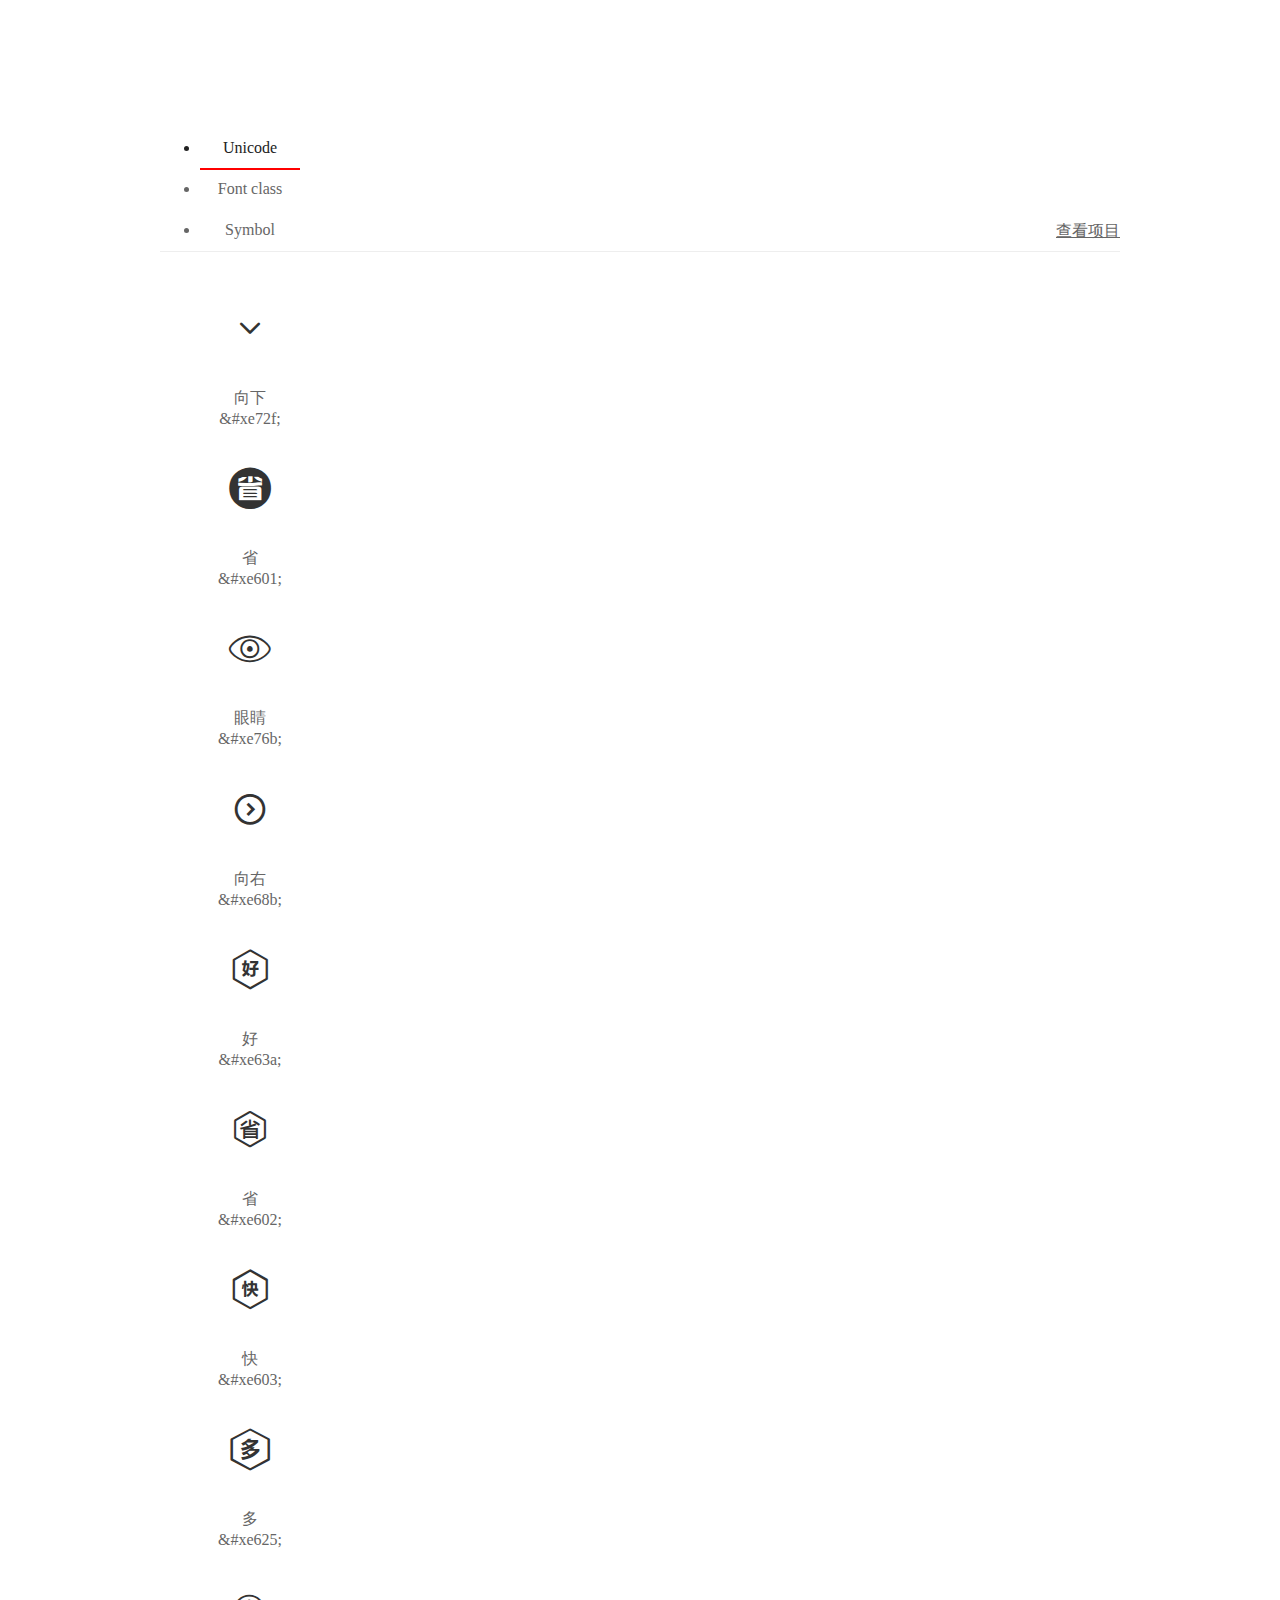
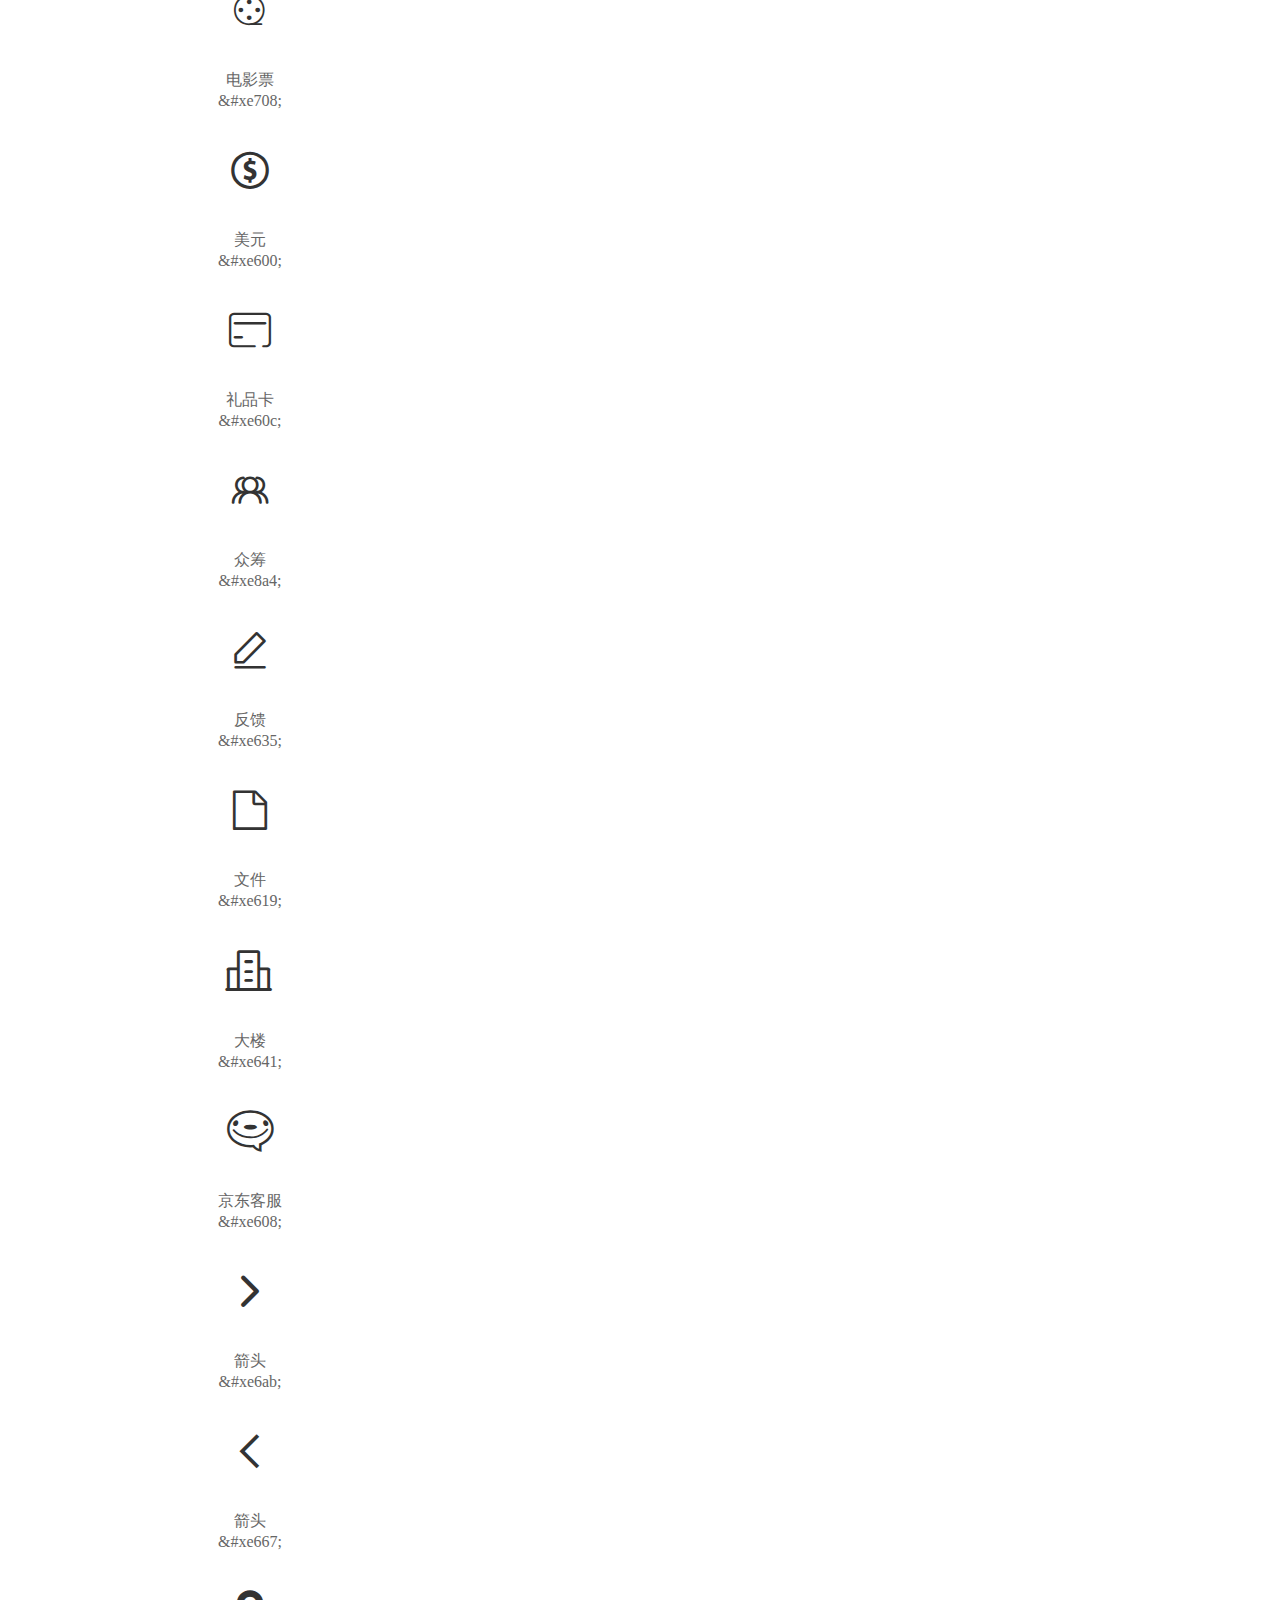
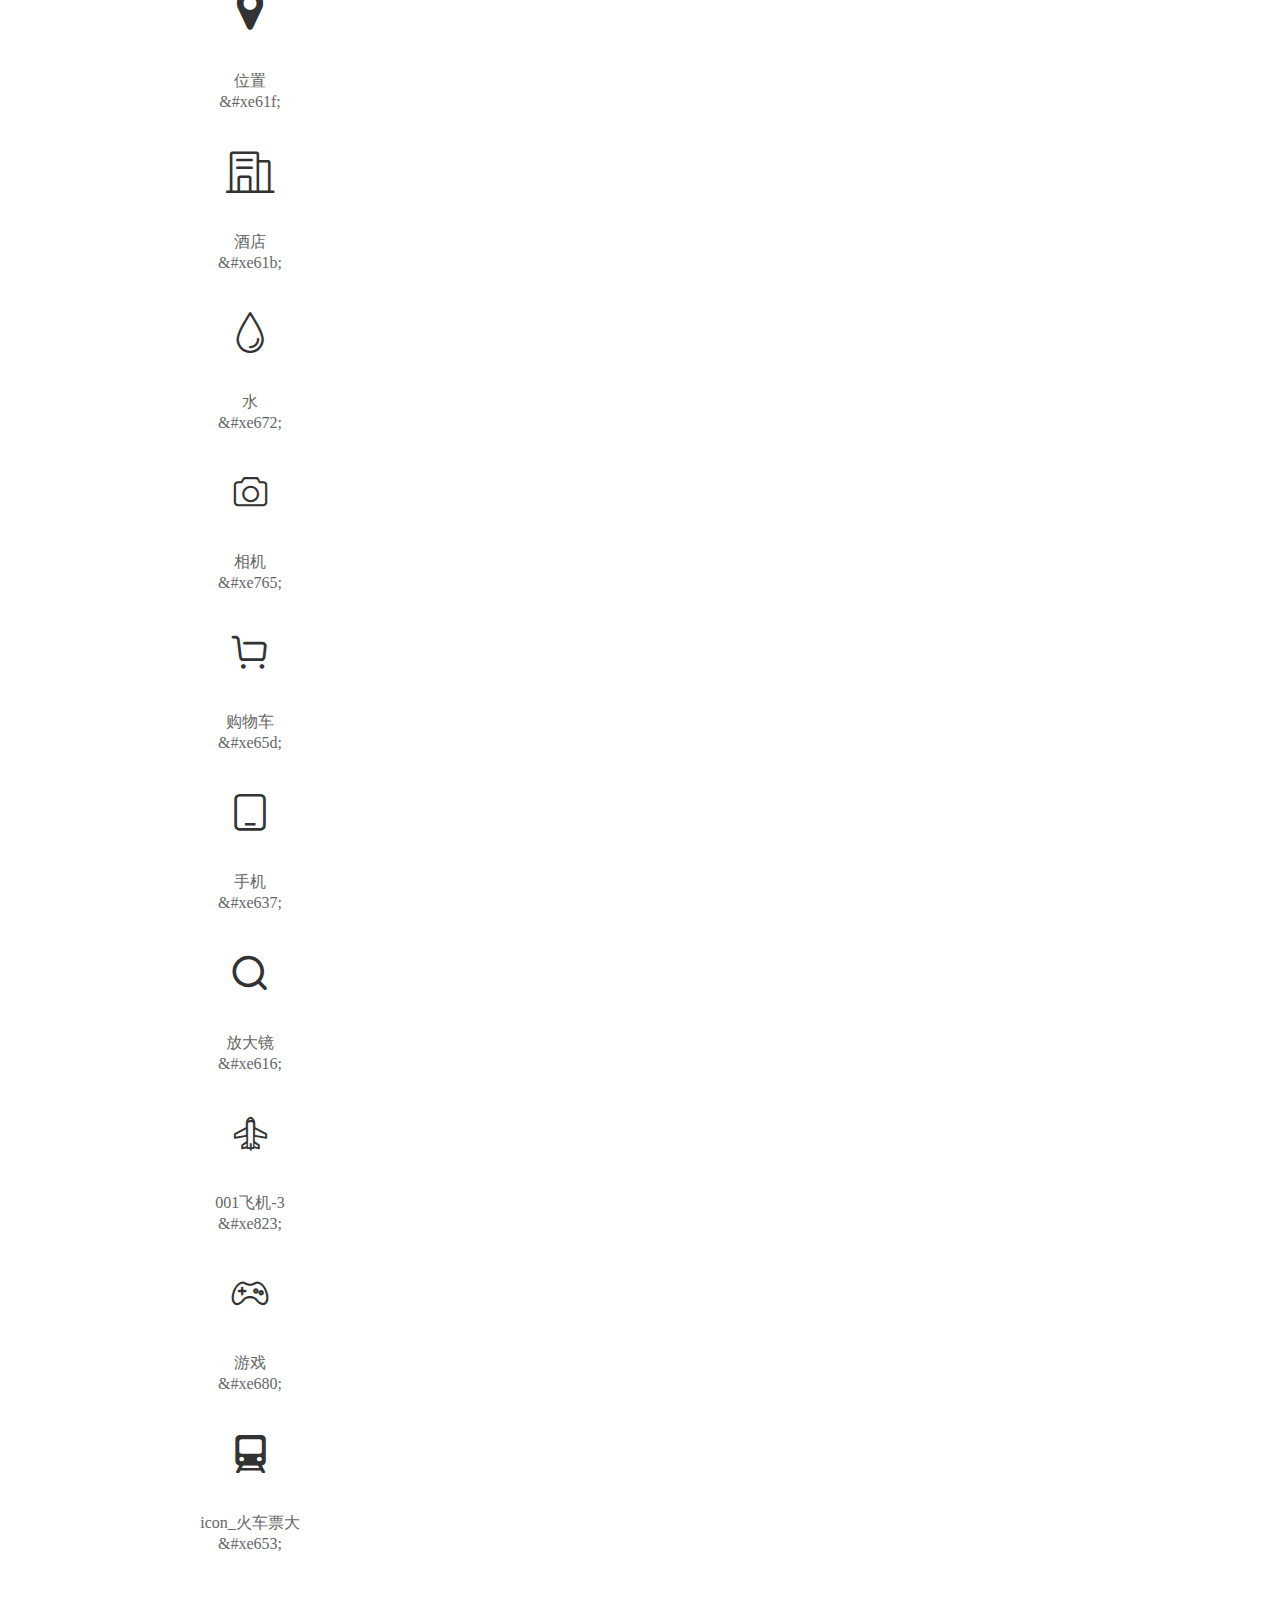
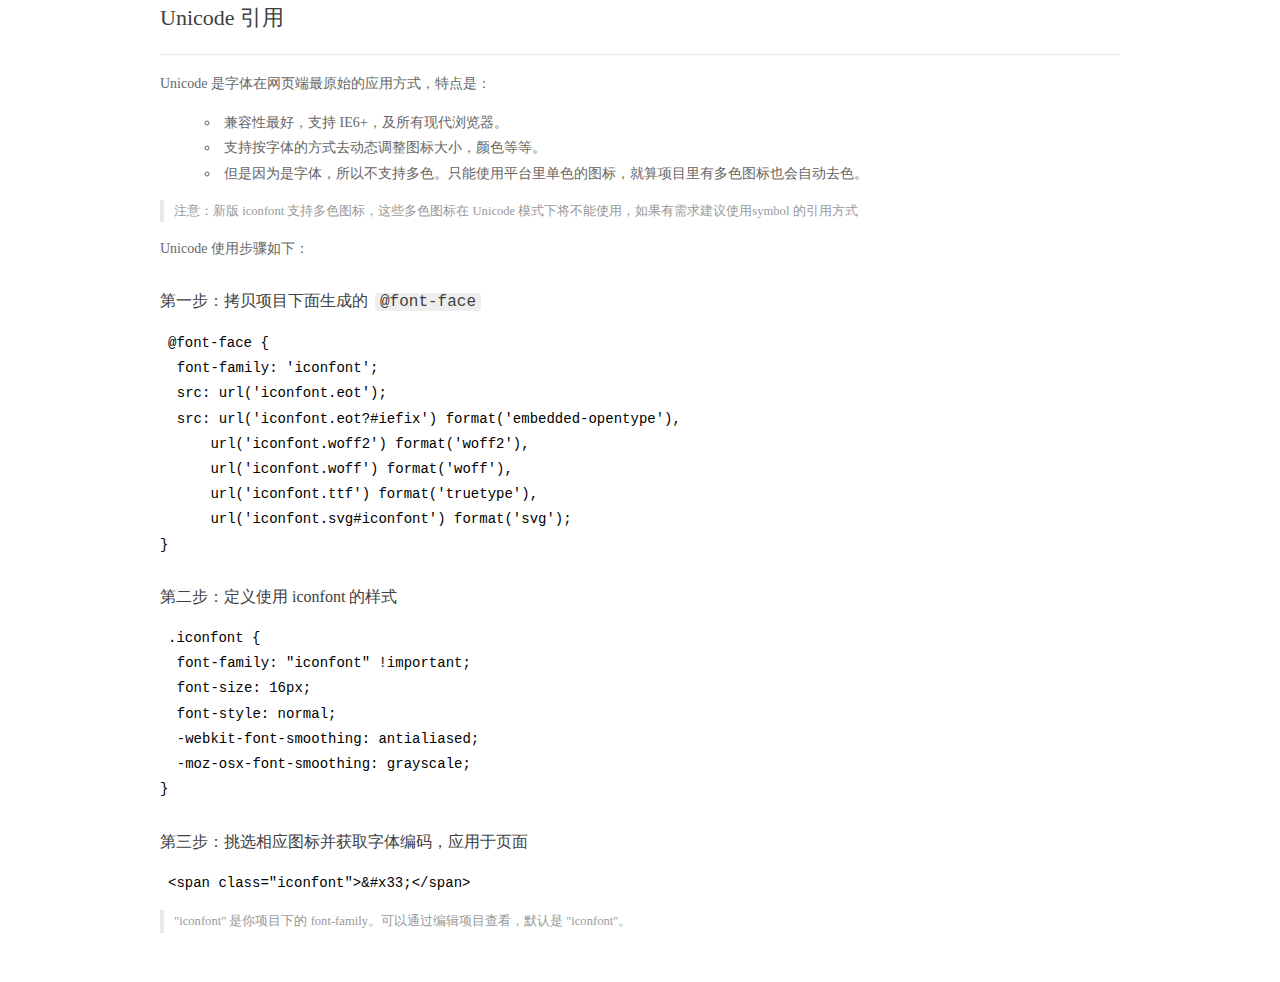
==== icon-font/demo_index.html @ 8ab0a8cc "Version 1" ====
<!DOCTYPE html>
<html>
<head>
  <meta charset="utf-8"/>
  <title>IconFont Demo</title>
  <link rel="shortcut icon" href="https://img.alicdn.com/tps/i4/TB1_oz6GVXXXXaFXpXXJDFnIXXX-64-64.ico" type="image/x-icon"/>
  <link rel="stylesheet" href="https://g.alicdn.com/thx/cube/1.3.2/cube.min.css">
  <link rel="stylesheet" href="demo.css">
  <link rel="stylesheet" href="iconfont.css">
  <script src="iconfont.js"></script>
  <!-- jQuery -->
  <script src="https://a1.alicdn.com/oss/uploads/2018/12/26/7bfddb60-08e8-11e9-9b04-53e73bb6408b.js"></script>
  <!-- 代码高亮 -->
  <script src="https://a1.alicdn.com/oss/uploads/2018/12/26/a3f714d0-08e6-11e9-8a15-ebf944d7534c.js"></script>
</head>
<body>
  <div class="main">
    <h1 class="logo"><a href="https://www.iconfont.cn/" title="iconfont 首页" target="_blank">&#xe86b;</a></h1>
    <div class="nav-tabs">
      <ul id="tabs" class="dib-box">
        <li class="dib active"><span>Unicode</span></li>
        <li class="dib"><span>Font class</span></li>
        <li class="dib"><span>Symbol</span></li>
      </ul>
      
      <a href="https://www.iconfont.cn/manage/index?manage_type=myprojects&projectId=2379258" target="_blank" class="nav-more">查看项目</a>
      
    </div>
    <div class="tab-container">
      <div class="content unicode" style="display: block;">
          <ul class="icon_lists dib-box">
          
            <li class="dib">
              <span class="icon iconfont">&#xe72f;</span>
                <div class="name">向下</div>
                <div class="code-name">&amp;#xe72f;</div>
              </li>
          
            <li class="dib">
              <span class="icon iconfont">&#xe601;</span>
                <div class="name">省</div>
                <div class="code-name">&amp;#xe601;</div>
              </li>
          
            <li class="dib">
              <span class="icon iconfont">&#xe76b;</span>
                <div class="name">眼睛</div>
                <div class="code-name">&amp;#xe76b;</div>
              </li>
          
            <li class="dib">
              <span class="icon iconfont">&#xe68b;</span>
                <div class="name">向右</div>
                <div class="code-name">&amp;#xe68b;</div>
              </li>
          
            <li class="dib">
              <span class="icon iconfont">&#xe63a;</span>
                <div class="name">好</div>
                <div class="code-name">&amp;#xe63a;</div>
              </li>
          
            <li class="dib">
              <span class="icon iconfont">&#xe602;</span>
                <div class="name">省</div>
                <div class="code-name">&amp;#xe602;</div>
              </li>
          
            <li class="dib">
              <span class="icon iconfont">&#xe603;</span>
                <div class="name">快</div>
                <div class="code-name">&amp;#xe603;</div>
              </li>
          
            <li class="dib">
              <span class="icon iconfont">&#xe625;</span>
                <div class="name">多</div>
                <div class="code-name">&amp;#xe625;</div>
              </li>
          
            <li class="dib">
              <span class="icon iconfont">&#xe708;</span>
                <div class="name">电影票</div>
                <div class="code-name">&amp;#xe708;</div>
              </li>
          
            <li class="dib">
              <span class="icon iconfont">&#xe600;</span>
                <div class="name">美元</div>
                <div class="code-name">&amp;#xe600;</div>
              </li>
          
            <li class="dib">
              <span class="icon iconfont">&#xe60c;</span>
                <div class="name">礼品卡</div>
                <div class="code-name">&amp;#xe60c;</div>
              </li>
          
            <li class="dib">
              <span class="icon iconfont">&#xe8a4;</span>
                <div class="name">众筹</div>
                <div class="code-name">&amp;#xe8a4;</div>
              </li>
          
            <li class="dib">
              <span class="icon iconfont">&#xe635;</span>
                <div class="name">反馈</div>
                <div class="code-name">&amp;#xe635;</div>
              </li>
          
            <li class="dib">
              <span class="icon iconfont">&#xe619;</span>
                <div class="name">文件</div>
                <div class="code-name">&amp;#xe619;</div>
              </li>
          
            <li class="dib">
              <span class="icon iconfont">&#xe641;</span>
                <div class="name">大楼</div>
                <div class="code-name">&amp;#xe641;</div>
              </li>
          
            <li class="dib">
              <span class="icon iconfont">&#xe608;</span>
                <div class="name">京东客服</div>
                <div class="code-name">&amp;#xe608;</div>
              </li>
          
            <li class="dib">
              <span class="icon iconfont">&#xe6ab;</span>
                <div class="name">箭头</div>
                <div class="code-name">&amp;#xe6ab;</div>
              </li>
          
            <li class="dib">
              <span class="icon iconfont">&#xe667;</span>
                <div class="name">箭头</div>
                <div class="code-name">&amp;#xe667;</div>
              </li>
          
            <li class="dib">
              <span class="icon iconfont">&#xe61f;</span>
                <div class="name">位置</div>
                <div class="code-name">&amp;#xe61f;</div>
              </li>
          
            <li class="dib">
              <span class="icon iconfont">&#xe61b;</span>
                <div class="name">酒店</div>
                <div class="code-name">&amp;#xe61b;</div>
              </li>
          
            <li class="dib">
              <span class="icon iconfont">&#xe672;</span>
                <div class="name">水</div>
                <div class="code-name">&amp;#xe672;</div>
              </li>
          
            <li class="dib">
              <span class="icon iconfont">&#xe765;</span>
                <div class="name">相机</div>
                <div class="code-name">&amp;#xe765;</div>
              </li>
          
            <li class="dib">
              <span class="icon iconfont">&#xe65d;</span>
                <div class="name">购物车</div>
                <div class="code-name">&amp;#xe65d;</div>
              </li>
          
            <li class="dib">
              <span class="icon iconfont">&#xe637;</span>
                <div class="name">手机</div>
                <div class="code-name">&amp;#xe637;</div>
              </li>
          
            <li class="dib">
              <span class="icon iconfont">&#xe616;</span>
                <div class="name">放大镜</div>
                <div class="code-name">&amp;#xe616;</div>
              </li>
          
            <li class="dib">
              <span class="icon iconfont">&#xe823;</span>
                <div class="name">001飞机-3</div>
                <div class="code-name">&amp;#xe823;</div>
              </li>
          
            <li class="dib">
              <span class="icon iconfont">&#xe680;</span>
                <div class="name">游戏</div>
                <div class="code-name">&amp;#xe680;</div>
              </li>
          
            <li class="dib">
              <span class="icon iconfont">&#xe653;</span>
                <div class="name">icon_火车票大</div>
                <div class="code-name">&amp;#xe653;</div>
              </li>
          
          </ul>
          <div class="article markdown">
          <h2 id="unicode-">Unicode 引用</h2>
          <hr>

          <p>Unicode 是字体在网页端最原始的应用方式，特点是：</p>
          <ul>
            <li>兼容性最好，支持 IE6+，及所有现代浏览器。</li>
            <li>支持按字体的方式去动态调整图标大小，颜色等等。</li>
            <li>但是因为是字体，所以不支持多色。只能使用平台里单色的图标，就算项目里有多色图标也会自动去色。</li>
          </ul>
          <blockquote>
            <p>注意：新版 iconfont 支持多色图标，这些多色图标在 Unicode 模式下将不能使用，如果有需求建议使用symbol 的引用方式</p>
          </blockquote>
          <p>Unicode 使用步骤如下：</p>
          <h3 id="-font-face">第一步：拷贝项目下面生成的 <code>@font-face</code></h3>
<pre><code class="language-css"
>@font-face {
  font-family: 'iconfont';
  src: url('iconfont.eot');
  src: url('iconfont.eot?#iefix') format('embedded-opentype'),
      url('iconfont.woff2') format('woff2'),
      url('iconfont.woff') format('woff'),
      url('iconfont.ttf') format('truetype'),
      url('iconfont.svg#iconfont') format('svg');
}
</code></pre>
          <h3 id="-iconfont-">第二步：定义使用 iconfont 的样式</h3>
<pre><code class="language-css"
>.iconfont {
  font-family: "iconfont" !important;
  font-size: 16px;
  font-style: normal;
  -webkit-font-smoothing: antialiased;
  -moz-osx-font-smoothing: grayscale;
}
</code></pre>
          <h3 id="-">第三步：挑选相应图标并获取字体编码，应用于页面</h3>
<pre>
<code class="language-html"
>&lt;span class="iconfont"&gt;&amp;#x33;&lt;/span&gt;
</code></pre>
          <blockquote>
            <p>"iconfont" 是你项目下的 font-family。可以通过编辑项目查看，默认是 "iconfont"。</p>
          </blockquote>
          </div>
      </div>
      <div class="content font-class">
        <ul class="icon_lists dib-box">
          
          <li class="dib">
            <span class="icon iconfont icon-xiangxia"></span>
            <div class="name">
              向下
            </div>
            <div class="code-name">.icon-xiangxia
            </div>
          </li>
          
          <li class="dib">
            <span class="icon iconfont icon-sheng"></span>
            <div class="name">
              省
            </div>
            <div class="code-name">.icon-sheng
            </div>
          </li>
          
          <li class="dib">
            <span class="icon iconfont icon-yanjing"></span>
            <div class="name">
              眼睛
            </div>
            <div class="code-name">.icon-yanjing
            </div>
          </li>
          
          <li class="dib">
            <span class="icon iconfont icon-xiangyou"></span>
            <div class="name">
              向右
            </div>
            <div class="code-name">.icon-xiangyou
            </div>
          </li>
          
          <li class="dib">
            <span class="icon iconfont icon-hao"></span>
            <div class="name">
              好
            </div>
            <div class="code-name">.icon-hao
            </div>
          </li>
          
          <li class="dib">
            <span class="icon iconfont icon-sheng1"></span>
            <div class="name">
              省
            </div>
            <div class="code-name">.icon-sheng1
            </div>
          </li>
          
          <li class="dib">
            <span class="icon iconfont icon-kuai"></span>
            <div class="name">
              快
            </div>
            <div class="code-name">.icon-kuai
            </div>
          </li>
          
          <li class="dib">
            <span class="icon iconfont icon-duo"></span>
            <div class="name">
              多
            </div>
            <div class="code-name">.icon-duo
            </div>
          </li>
          
          <li class="dib">
            <span class="icon iconfont icon-dianyingpiao"></span>
            <div class="name">
              电影票
            </div>
            <div class="code-name">.icon-dianyingpiao
            </div>
          </li>
          
          <li class="dib">
            <span class="icon iconfont icon-tubiaozhizuomoban"></span>
            <div class="name">
              美元
            </div>
            <div class="code-name">.icon-tubiaozhizuomoban
            </div>
          </li>
          
          <li class="dib">
            <span class="icon iconfont icon-lipinqia"></span>
            <div class="name">
              礼品卡
            </div>
            <div class="code-name">.icon-lipinqia
            </div>
          </li>
          
          <li class="dib">
            <span class="icon iconfont icon-zhongchou"></span>
            <div class="name">
              众筹
            </div>
            <div class="code-name">.icon-zhongchou
            </div>
          </li>
          
          <li class="dib">
            <span class="icon iconfont icon-fankui"></span>
            <div class="name">
              反馈
            </div>
            <div class="code-name">.icon-fankui
            </div>
          </li>
          
          <li class="dib">
            <span class="icon iconfont icon-wenjian"></span>
            <div class="name">
              文件
            </div>
            <div class="code-name">.icon-wenjian
            </div>
          </li>
          
          <li class="dib">
            <span class="icon iconfont icon-dalou"></span>
            <div class="name">
              大楼
            </div>
            <div class="code-name">.icon-dalou
            </div>
          </li>
          
          <li class="dib">
            <span class="icon iconfont icon-jingdongkefu"></span>
            <div class="name">
              京东客服
            </div>
            <div class="code-name">.icon-jingdongkefu
            </div>
          </li>
          
          <li class="dib">
            <span class="icon iconfont icon-jiantouarrow487"></span>
            <div class="name">
              箭头
            </div>
            <div class="code-name">.icon-jiantouarrow487
            </div>
          </li>
          
          <li class="dib">
            <span class="icon iconfont icon-jiantou-copy"></span>
            <div class="name">
              箭头
            </div>
            <div class="code-name">.icon-jiantou-copy
            </div>
          </li>
          
          <li class="dib">
            <span class="icon iconfont icon-icon_location"></span>
            <div class="name">
              位置
            </div>
            <div class="code-name">.icon-icon_location
            </div>
          </li>
          
          <li class="dib">
            <span class="icon iconfont icon-hotel"></span>
            <div class="name">
              酒店
            </div>
            <div class="code-name">.icon-hotel
            </div>
          </li>
          
          <li class="dib">
            <span class="icon iconfont icon-water_icon"></span>
            <div class="name">
              水
            </div>
            <div class="code-name">.icon-water_icon
            </div>
          </li>
          
          <li class="dib">
            <span class="icon iconfont icon-icon--"></span>
            <div class="name">
              相机
            </div>
            <div class="code-name">.icon-icon--
            </div>
          </li>
          
          <li class="dib">
            <span class="icon iconfont icon-gouwuche"></span>
            <div class="name">
              购物车
            </div>
            <div class="code-name">.icon-gouwuche
            </div>
          </li>
          
          <li class="dib">
            <span class="icon iconfont icon-shouji"></span>
            <div class="name">
              手机
            </div>
            <div class="code-name">.icon-shouji
            </div>
          </li>
          
          <li class="dib">
            <span class="icon iconfont icon-ic_search24px"></span>
            <div class="name">
              放大镜
            </div>
            <div class="code-name">.icon-ic_search24px
            </div>
          </li>
          
          <li class="dib">
            <span class="icon iconfont icon-001feiji-3"></span>
            <div class="name">
              001飞机-3
            </div>
            <div class="code-name">.icon-001feiji-3
            </div>
          </li>
          
          <li class="dib">
            <span class="icon iconfont icon-game"></span>
            <div class="name">
              游戏
            </div>
            <div class="code-name">.icon-game
            </div>
          </li>
          
          <li class="dib">
            <span class="icon iconfont icon-icon_huochepiaoda"></span>
            <div class="name">
              icon_火车票大
            </div>
            <div class="code-name">.icon-icon_huochepiaoda
            </div>
          </li>
          
        </ul>
        <div class="article markdown">
        <h2 id="font-class-">font-class 引用</h2>
        <hr>

        <p>font-class 是 Unicode 使用方式的一种变种，主要是解决 Unicode 书写不直观，语意不明确的问题。</p>
        <p>与 Unicode 使用方式相比，具有如下特点：</p>
        <ul>
          <li>兼容性良好，支持 IE8+，及所有现代浏览器。</li>
          <li>相比于 Unicode 语意明确，书写更直观。可以很容易分辨这个 icon 是什么。</li>
          <li>因为使用 class 来定义图标，所以当要替换图标时，只需要修改 class 里面的 Unicode 引用。</li>
          <li>不过因为本质上还是使用的字体，所以多色图标还是不支持的。</li>
        </ul>
        <p>使用步骤如下：</p>
        <h3 id="-fontclass-">第一步：引入项目下面生成的 fontclass 代码：</h3>
<pre><code class="language-html">&lt;link rel="stylesheet" href="./iconfont.css"&gt;
</code></pre>
        <h3 id="-">第二步：挑选相应图标并获取类名，应用于页面：</h3>
<pre><code class="language-html">&lt;span class="iconfont icon-xxx"&gt;&lt;/span&gt;
</code></pre>
        <blockquote>
          <p>"
            iconfont" 是你项目下的 font-family。可以通过编辑项目查看，默认是 "iconfont"。</p>
        </blockquote>
      </div>
      </div>
      <div class="content symbol">
          <ul class="icon_lists dib-box">
          
            <li class="dib">
                <svg class="icon svg-icon" aria-hidden="true">
                  <use xlink:href="#icon-xiangxia"></use>
                </svg>
                <div class="name">向下</div>
                <div class="code-name">#icon-xiangxia</div>
            </li>
          
            <li class="dib">
                <svg class="icon svg-icon" aria-hidden="true">
                  <use xlink:href="#icon-sheng"></use>
                </svg>
                <div class="name">省</div>
                <div class="code-name">#icon-sheng</div>
            </li>
          
            <li class="dib">
                <svg class="icon svg-icon" aria-hidden="true">
                  <use xlink:href="#icon-yanjing"></use>
                </svg>
                <div class="name">眼睛</div>
                <div class="code-name">#icon-yanjing</div>
            </li>
          
            <li class="dib">
                <svg class="icon svg-icon" aria-hidden="true">
                  <use xlink:href="#icon-xiangyou"></use>
                </svg>
                <div class="name">向右</div>
                <div class="code-name">#icon-xiangyou</div>
            </li>
          
            <li class="dib">
                <svg class="icon svg-icon" aria-hidden="true">
                  <use xlink:href="#icon-hao"></use>
                </svg>
                <div class="name">好</div>
                <div class="code-name">#icon-hao</div>
            </li>
          
            <li class="dib">
                <svg class="icon svg-icon" aria-hidden="true">
                  <use xlink:href="#icon-sheng1"></use>
                </svg>
                <div class="name">省</div>
                <div class="code-name">#icon-sheng1</div>
            </li>
          
            <li class="dib">
                <svg class="icon svg-icon" aria-hidden="true">
                  <use xlink:href="#icon-kuai"></use>
                </svg>
                <div class="name">快</div>
                <div class="code-name">#icon-kuai</div>
            </li>
          
            <li class="dib">
                <svg class="icon svg-icon" aria-hidden="true">
                  <use xlink:href="#icon-duo"></use>
                </svg>
                <div class="name">多</div>
                <div class="code-name">#icon-duo</div>
            </li>
          
            <li class="dib">
                <svg class="icon svg-icon" aria-hidden="true">
                  <use xlink:href="#icon-dianyingpiao"></use>
                </svg>
                <div class="name">电影票</div>
                <div class="code-name">#icon-dianyingpiao</div>
            </li>
          
            <li class="dib">
                <svg class="icon svg-icon" aria-hidden="true">
                  <use xlink:href="#icon-tubiaozhizuomoban"></use>
                </svg>
                <div class="name">美元</div>
                <div class="code-name">#icon-tubiaozhizuomoban</div>
            </li>
          
            <li class="dib">
                <svg class="icon svg-icon" aria-hidden="true">
                  <use xlink:href="#icon-lipinqia"></use>
                </svg>
                <div class="name">礼品卡</div>
                <div class="code-name">#icon-lipinqia</div>
            </li>
          
            <li class="dib">
                <svg class="icon svg-icon" aria-hidden="true">
                  <use xlink:href="#icon-zhongchou"></use>
                </svg>
                <div class="name">众筹</div>
                <div class="code-name">#icon-zhongchou</div>
            </li>
          
            <li class="dib">
                <svg class="icon svg-icon" aria-hidden="true">
                  <use xlink:href="#icon-fankui"></use>
                </svg>
                <div class="name">反馈</div>
                <div class="code-name">#icon-fankui</div>
            </li>
          
            <li class="dib">
                <svg class="icon svg-icon" aria-hidden="true">
                  <use xlink:href="#icon-wenjian"></use>
                </svg>
                <div class="name">文件</div>
                <div class="code-name">#icon-wenjian</div>
            </li>
          
            <li class="dib">
                <svg class="icon svg-icon" aria-hidden="true">
                  <use xlink:href="#icon-dalou"></use>
                </svg>
                <div class="name">大楼</div>
                <div class="code-name">#icon-dalou</div>
            </li>
          
            <li class="dib">
                <svg class="icon svg-icon" aria-hidden="true">
                  <use xlink:href="#icon-jingdongkefu"></use>
                </svg>
                <div class="name">京东客服</div>
                <div class="code-name">#icon-jingdongkefu</div>
            </li>
          
            <li class="dib">
                <svg class="icon svg-icon" aria-hidden="true">
                  <use xlink:href="#icon-jiantouarrow487"></use>
                </svg>
                <div class="name">箭头</div>
                <div class="code-name">#icon-jiantouarrow487</div>
            </li>
          
            <li class="dib">
                <svg class="icon svg-icon" aria-hidden="true">
                  <use xlink:href="#icon-jiantou-copy"></use>
                </svg>
                <div class="name">箭头</div>
                <div class="code-name">#icon-jiantou-copy</div>
            </li>
          
            <li class="dib">
                <svg class="icon svg-icon" aria-hidden="true">
                  <use xlink:href="#icon-icon_location"></use>
                </svg>
                <div class="name">位置</div>
                <div class="code-name">#icon-icon_location</div>
            </li>
          
            <li class="dib">
                <svg class="icon svg-icon" aria-hidden="true">
                  <use xlink:href="#icon-hotel"></use>
                </svg>
                <div class="name">酒店</div>
                <div class="code-name">#icon-hotel</div>
            </li>
          
            <li class="dib">
                <svg class="icon svg-icon" aria-hidden="true">
                  <use xlink:href="#icon-water_icon"></use>
                </svg>
                <div class="name">水</div>
                <div class="code-name">#icon-water_icon</div>
            </li>
          
            <li class="dib">
                <svg class="icon svg-icon" aria-hidden="true">
                  <use xlink:href="#icon-icon--"></use>
                </svg>
                <div class="name">相机</div>
                <div class="code-name">#icon-icon--</div>
            </li>
          
            <li class="dib">
                <svg class="icon svg-icon" aria-hidden="true">
                  <use xlink:href="#icon-gouwuche"></use>
                </svg>
                <div class="name">购物车</div>
                <div class="code-name">#icon-gouwuche</div>
            </li>
          
            <li class="dib">
                <svg class="icon svg-icon" aria-hidden="true">
                  <use xlink:href="#icon-shouji"></use>
                </svg>
                <div class="name">手机</div>
                <div class="code-name">#icon-shouji</div>
            </li>
          
            <li class="dib">
                <svg class="icon svg-icon" aria-hidden="true">
                  <use xlink:href="#icon-ic_search24px"></use>
                </svg>
                <div class="name">放大镜</div>
                <div class="code-name">#icon-ic_search24px</div>
            </li>
          
            <li class="dib">
                <svg class="icon svg-icon" aria-hidden="true">
                  <use xlink:href="#icon-001feiji-3"></use>
                </svg>
                <div class="name">001飞机-3</div>
                <div class="code-name">#icon-001feiji-3</div>
            </li>
          
            <li class="dib">
                <svg class="icon svg-icon" aria-hidden="true">
                  <use xlink:href="#icon-game"></use>
                </svg>
                <div class="name">游戏</div>
                <div class="code-name">#icon-game</div>
            </li>
          
            <li class="dib">
                <svg class="icon svg-icon" aria-hidden="true">
                  <use xlink:href="#icon-icon_huochepiaoda"></use>
                </svg>
                <div class="name">icon_火车票大</div>
                <div class="code-name">#icon-icon_huochepiaoda</div>
            </li>
          
          </ul>
          <div class="article markdown">
          <h2 id="symbol-">Symbol 引用</h2>
          <hr>

          <p>这是一种全新的使用方式，应该说这才是未来的主流，也是平台目前推荐的用法。相关介绍可以参考这篇<a href="">文章</a>
            这种用法其实是做了一个 SVG 的集合，与另外两种相比具有如下特点：</p>
          <ul>
            <li>支持多色图标了，不再受单色限制。</li>
            <li>通过一些技巧，支持像字体那样，通过 <code>font-size</code>, <code>color</code> 来调整样式。</li>
            <li>兼容性较差，支持 IE9+，及现代浏览器。</li>
            <li>浏览器渲染 SVG 的性能一般，还不如 png。</li>
          </ul>
          <p>使用步骤如下：</p>
          <h3 id="-symbol-">第一步：引入项目下面生成的 symbol 代码：</h3>
<pre><code class="language-html">&lt;script src="./iconfont.js"&gt;&lt;/script&gt;
</code></pre>
          <h3 id="-css-">第二步：加入通用 CSS 代码（引入一次就行）：</h3>
<pre><code class="language-html">&lt;style&gt;
.icon {
  width: 1em;
  height: 1em;
  vertical-align: -0.15em;
  fill: currentColor;
  overflow: hidden;
}
&lt;/style&gt;
</code></pre>
          <h3 id="-">第三步：挑选相应图标并获取类名，应用于页面：</h3>
<pre><code class="language-html">&lt;svg class="icon" aria-hidden="true"&gt;
  &lt;use xlink:href="#icon-xxx"&gt;&lt;/use&gt;
&lt;/svg&gt;
</code></pre>
          </div>
      </div>

    </div>
  </div>
  <script>
  $(document).ready(function () {
      $('.tab-container .content:first').show()

      $('#tabs li').click(function (e) {
        var tabContent = $('.tab-container .content')
        var index = $(this).index()

        if ($(this).hasClass('active')) {
          return
        } else {
          $('#tabs li').removeClass('active')
          $(this).addClass('active')

          tabContent.hide().eq(index).fadeIn()
        }
      })
    })
  </script>
</body>
</html>
---- icon-font/demo.css ----
/* Logo 字体 */
@font-face {
  font-family: "iconfont logo";
  src: url('https://at.alicdn.com/t/font_985780_km7mi63cihi.eot?t=1545807318834');
  src: url('https://at.alicdn.com/t/font_985780_km7mi63cihi.eot?t=1545807318834#iefix') format('embedded-opentype'),
    url('https://at.alicdn.com/t/font_985780_km7mi63cihi.woff?t=1545807318834') format('woff'),
    url('https://at.alicdn.com/t/font_985780_km7mi63cihi.ttf?t=1545807318834') format('truetype'),
    url('https://at.alicdn.com/t/font_985780_km7mi63cihi.svg?t=1545807318834#iconfont') format('svg');
}

.logo {
  font-family: "iconfont logo";
  font-size: 160px;
  font-style: normal;
  -webkit-font-smoothing: antialiased;
  -moz-osx-font-smoothing: grayscale;
}

/* tabs */
.nav-tabs {
  position: relative;
}

.nav-tabs .nav-more {
  position: absolute;
  right: 0;
  bottom: 0;
  height: 42px;
  line-height: 42px;
  color: #666;
}

#tabs {
  border-bottom: 1px solid #eee;
}

#tabs li {
  cursor: pointer;
  width: 100px;
  height: 40px;
  line-height: 40px;
  text-align: center;
  font-size: 16px;
  border-bottom: 2px solid transparent;
  position: relative;
  z-index: 1;
  margin-bottom: -1px;
  color: #666;
}


#tabs .active {
  border-bottom-color: #f00;
  color: #222;
}

.tab-container .content {
  display: none;
}

/* 页面布局 */
.main {
  padding: 30px 100px;
  width: 960px;
  margin: 0 auto;
}

.main .logo {
  color: #333;
  text-align: left;
  margin-bottom: 30px;
  line-height: 1;
  height: 110px;
  margin-top: -50px;
  overflow: hidden;
  *zoom: 1;
}

.main .logo a {
  font-size: 160px;
  color: #333;
}

.helps {
  margin-top: 40px;
}

.helps pre {
  padding: 20px;
  margin: 10px 0;
  border: solid 1px #e7e1cd;
  background-color: #fffdef;
  overflow: auto;
}

.icon_lists {
  width: 100% !important;
  overflow: hidden;
  *zoom: 1;
}

.icon_lists li {
  width: 100px;
  margin-bottom: 10px;
  margin-right: 20px;
  text-align: center;
  list-style: none !important;
  cursor: default;
}

.icon_lists li .code-name {
  line-height: 1.2;
}

.icon_lists .icon {
  display: block;
  height: 100px;
  line-height: 100px;
  font-size: 42px;
  margin: 10px auto;
  color: #333;
  -webkit-transition: font-size 0.25s linear, width 0.25s linear;
  -moz-transition: font-size 0.25s linear, width 0.25s linear;
  transition: font-size 0.25s linear, width 0.25s linear;
}

.icon_lists .icon:hover {
  font-size: 100px;
}

.icon_lists .svg-icon {
  /* 通过设置 font-size 来改变图标大小 */
  width: 1em;
  /* 图标和文字相邻时，垂直对齐 */
  vertical-align: -0.15em;
  /* 通过设置 color 来改变 SVG 的颜色/fill */
  fill: currentColor;
  /* path 和 stroke 溢出 viewBox 部分在 IE 下会显示
      normalize.css 中也包含这行 */
  overflow: hidden;
}

.icon_lists li .name,
.icon_lists li .code-name {
  color: #666;
}

/* markdown 样式 */
.markdown {
  color: #666;
  font-size: 14px;
  line-height: 1.8;
}

.highlight {
  line-height: 1.5;
}

.markdown img {
  vertical-align: middle;
  max-width: 100%;
}

.markdown h1 {
  color: #404040;
  font-weight: 500;
  line-height: 40px;
  margin-bottom: 24px;
}

.markdown h2,
.markdown h3,
.markdown h4,
.markdown h5,
.markdown h6 {
  color: #404040;
  margin: 1.6em 0 0.6em 0;
  font-weight: 500;
  clear: both;
}

.markdown h1 {
  font-size: 28px;
}

.markdown h2 {
  font-size: 22px;
}

.markdown h3 {
  font-size: 16px;
}

.markdown h4 {
  font-size: 14px;
}

.markdown h5 {
  font-size: 12px;
}

.markdown h6 {
  font-size: 12px;
}

.markdown hr {
  height: 1px;
  border: 0;
  background: #e9e9e9;
  margin: 16px 0;
  clear: both;
}

.markdown p {
  margin: 1em 0;
}

.markdown>p,
.markdown>blockquote,
.markdown>.highlight,
.markdown>ol,
.markdown>ul {
  width: 80%;
}

.markdown ul>li {
  list-style: circle;
}

.markdown>ul li,
.markdown blockquote ul>li {
  margin-left: 20px;
  padding-left: 4px;
}

.markdown>ul li p,
.markdown>ol li p {
  margin: 0.6em 0;
}

.markdown ol>li {
  list-style: decimal;
}

.markdown>ol li,
.markdown blockquote ol>li {
  margin-left: 20px;
  padding-left: 4px;
}

.markdown code {
  margin: 0 3px;
  padding: 0 5px;
  background: #eee;
  border-radius: 3px;
}

.markdown strong,
.markdown b {
  font-weight: 600;
}

.markdown>table {
  border-collapse: collapse;
  border-spacing: 0px;
  empty-cells: show;
  border: 1px solid #e9e9e9;
  width: 95%;
  margin-bottom: 24px;
}

.markdown>table th {
  white-space: nowrap;
  color: #333;
  font-weight: 600;
}

.markdown>table th,
.markdown>table td {
  border: 1px solid #e9e9e9;
  padding: 8px 16px;
  text-align: left;
}

.markdown>table th {
  background: #F7F7F7;
}

.markdown blockquote {
  font-size: 90%;
  color: #999;
  border-left: 4px solid #e9e9e9;
  padding-left: 0.8em;
  margin: 1em 0;
}

.markdown blockquote p {
  margin: 0;
}

.markdown .anchor {
  opacity: 0;
  transition: opacity 0.3s ease;
  margin-left: 8px;
}

.markdown .waiting {
  color: #ccc;
}

.markdown h1:hover .anchor,
.markdown h2:hover .anchor,
.markdown h3:hover .anchor,
.markdown h4:hover .anchor,
.markdown h5:hover .anchor,
.markdown h6:hover .anchor {
  opacity: 1;
  display: inline-block;
}

.markdown>br,
.markdown>p>br {
  clear: both;
}


.hljs {
  display: block;
  background: white;
  padding: 0.5em;
  color: #333333;
  overflow-x: auto;
}

.hljs-comment,
.hljs-meta {
  color: #969896;
}

.hljs-string,
.hljs-variable,
.hljs-template-variable,
.hljs-strong,
.hljs-emphasis,
.hljs-quote {
  color: #df5000;
}

.hljs-keyword,
.hljs-selector-tag,
.hljs-type {
  color: #a71d5d;
}

.hljs-literal,
.hljs-symbol,
.hljs-bullet,
.hljs-attribute {
  color: #0086b3;
}

.hljs-section,
.hljs-name {
  color: #63a35c;
}

.hljs-tag {
  color: #333333;
}

.hljs-title,
.hljs-attr,
.hljs-selector-id,
.hljs-selector-class,
.hljs-selector-attr,
.hljs-selector-pseudo {
  color: #795da3;
}

.hljs-addition {
  color: #55a532;
  background-color: #eaffea;
}

.hljs-deletion {
  color: #bd2c00;
  background-color: #ffecec;
}

.hljs-link {
  text-decoration: underline;
}

/* 代码高亮 */
/* PrismJS 1.15.0
https://prismjs.com/download.html#themes=prism&languages=markup+css+clike+javascript */
/**
 * prism.js default theme for JavaScript, CSS and HTML
 * Based on dabblet (http://dabblet.com)
 * @author Lea Verou
 */
code[class*="language-"],
pre[class*="language-"] {
  color: black;
  background: none;
  text-shadow: 0 1px white;
  font-family: Consolas, Monaco, 'Andale Mono', 'Ubuntu Mono', monospace;
  text-align: left;
  white-space: pre;
  word-spacing: normal;
  word-break: normal;
  word-wrap: normal;
  line-height: 1.5;

  -moz-tab-size: 4;
  -o-tab-size: 4;
  tab-size: 4;

  -webkit-hyphens: none;
  -moz-hyphens: none;
  -ms-hyphens: none;
  hyphens: none;
}

pre[class*="language-"]::-moz-selection,
pre[class*="language-"] ::-moz-selection,
code[class*="language-"]::-moz-selection,
code[class*="language-"] ::-moz-selection {
  text-shadow: none;
  background: #b3d4fc;
}

pre[class*="language-"]::selection,
pre[class*="language-"] ::selection,
code[class*="language-"]::selection,
code[class*="language-"] ::selection {
  text-shadow: none;
  background: #b3d4fc;
}

@media print {

  code[class*="language-"],
  pre[class*="language-"] {
    text-shadow: none;
  }
}

/* Code blocks */
pre[class*="language-"] {
  padding: 1em;
  margin: .5em 0;
  overflow: auto;
}

:not(pre)>code[class*="language-"],
pre[class*="language-"] {
  background: #f5f2f0;
}

/* Inline code */
:not(pre)>code[class*="language-"] {
  padding: .1em;
  border-radius: .3em;
  white-space: normal;
}

.token.comment,
.token.prolog,
.token.doctype,
.token.cdata {
  color: slategray;
}

.token.punctuation {
  color: #999;
}

.namespace {
  opacity: .7;
}

.token.property,
.token.tag,
.token.boolean,
.token.number,
.token.constant,
.token.symbol,
.token.deleted {
  color: #905;
}

.token.selector,
.token.attr-name,
.token.string,
.token.char,
.token.builtin,
.token.inserted {
  color: #690;
}

.token.operator,
.token.entity,
.token.url,
.language-css .token.string,
.style .token.string {
  color: #9a6e3a;
  background: hsla(0, 0%, 100%, .5);
}

.token.atrule,
.token.attr-value,
.token.keyword {
  color: #07a;
}

.token.function,
.token.class-name {
  color: #DD4A68;
}

.token.regex,
.token.important,
.token.variable {
  color: #e90;
}

.token.important,
.token.bold {
  font-weight: bold;
}

.token.italic {
  font-style: italic;
}

.token.entity {
  cursor: help;
}
---- icon-font/iconfont.css ----
@font-face {font-family: "iconfont";
  src: url('iconfont.eot?t=1613870819904'); /* IE9 */
  src: url('iconfont.eot?t=1613870819904#iefix') format('embedded-opentype'), /* IE6-IE8 */
  url('[data-uri]') format('woff2'),
  url('iconfont.woff?t=1613870819904') format('woff'),
  url('iconfont.ttf?t=1613870819904') format('truetype'), /* chrome, firefox, opera, Safari, Android, iOS 4.2+ */
  url('iconfont.svg?t=1613870819904#iconfont') format('svg'); /* iOS 4.1- */
}

.iconfont {
  font-family: "iconfont" !important;
  font-size: 16px;
  font-style: normal;
  -webkit-font-smoothing: antialiased;
  -moz-osx-font-smoothing: grayscale;
}

.icon-xiangxia:before {
  content: "\e72f";
}

.icon-sheng:before {
  content: "\e601";
}

.icon-yanjing:before {
  content: "\e76b";
}

.icon-xiangyou:before {
  content: "\e68b";
}

.icon-hao:before {
  content: "\e63a";
}

.icon-sheng1:before {
  content: "\e602";
}

.icon-kuai:before {
  content: "\e603";
}

.icon-duo:before {
  content: "\e625";
}

.icon-dianyingpiao:before {
  content: "\e708";
}

.icon-tubiaozhizuomoban:before {
  content: "\e600";
}

.icon-lipinqia:before {
  content: "\e60c";
}

.icon-zhongchou:before {
  content: "\e8a4";
}

.icon-fankui:before {
  content: "\e635";
}

.icon-wenjian:before {
  content: "\e619";
}

.icon-dalou:before {
  content: "\e641";
}

.icon-jingdongkefu:before {
  content: "\e608";
}

.icon-jiantouarrow487:before {
  content: "\e6ab";
}

.icon-jiantou-copy:before {
  content: "\e667";
}

.icon-icon_location:before {
  content: "\e61f";
}

.icon-hotel:before {
  content: "\e61b";
}

.icon-water_icon:before {
  content: "\e672";
}

.icon-icon--:before {
  content: "\e765";
}

.icon-gouwuche:before {
  content: "\e65d";
}

.icon-shouji:before {
  content: "\e637";
}

.icon-ic_search24px:before {
  content: "\e616";
}

.icon-001feiji-3:before {
  content: "\e823";
}

.icon-game:before {
  content: "\e680";
}

.icon-icon_huochepiaoda:before {
  content: "\e653";
}
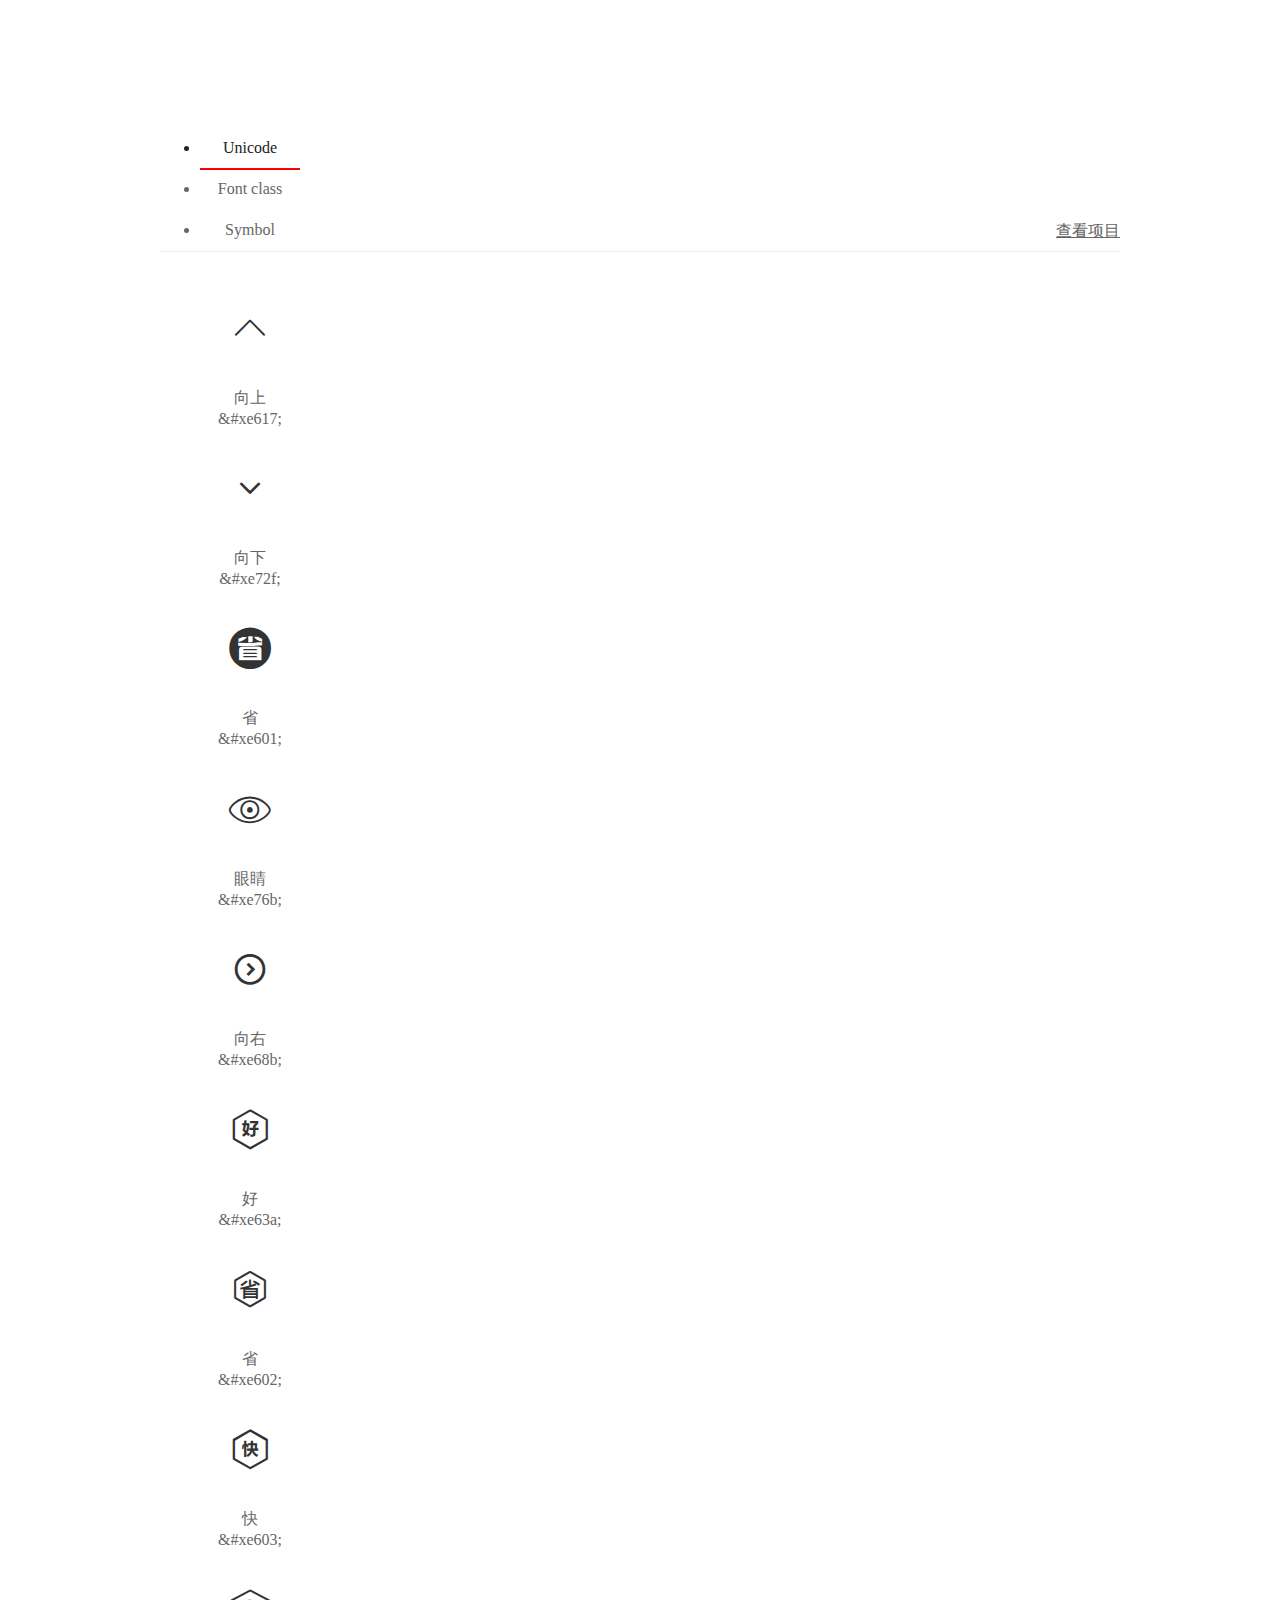
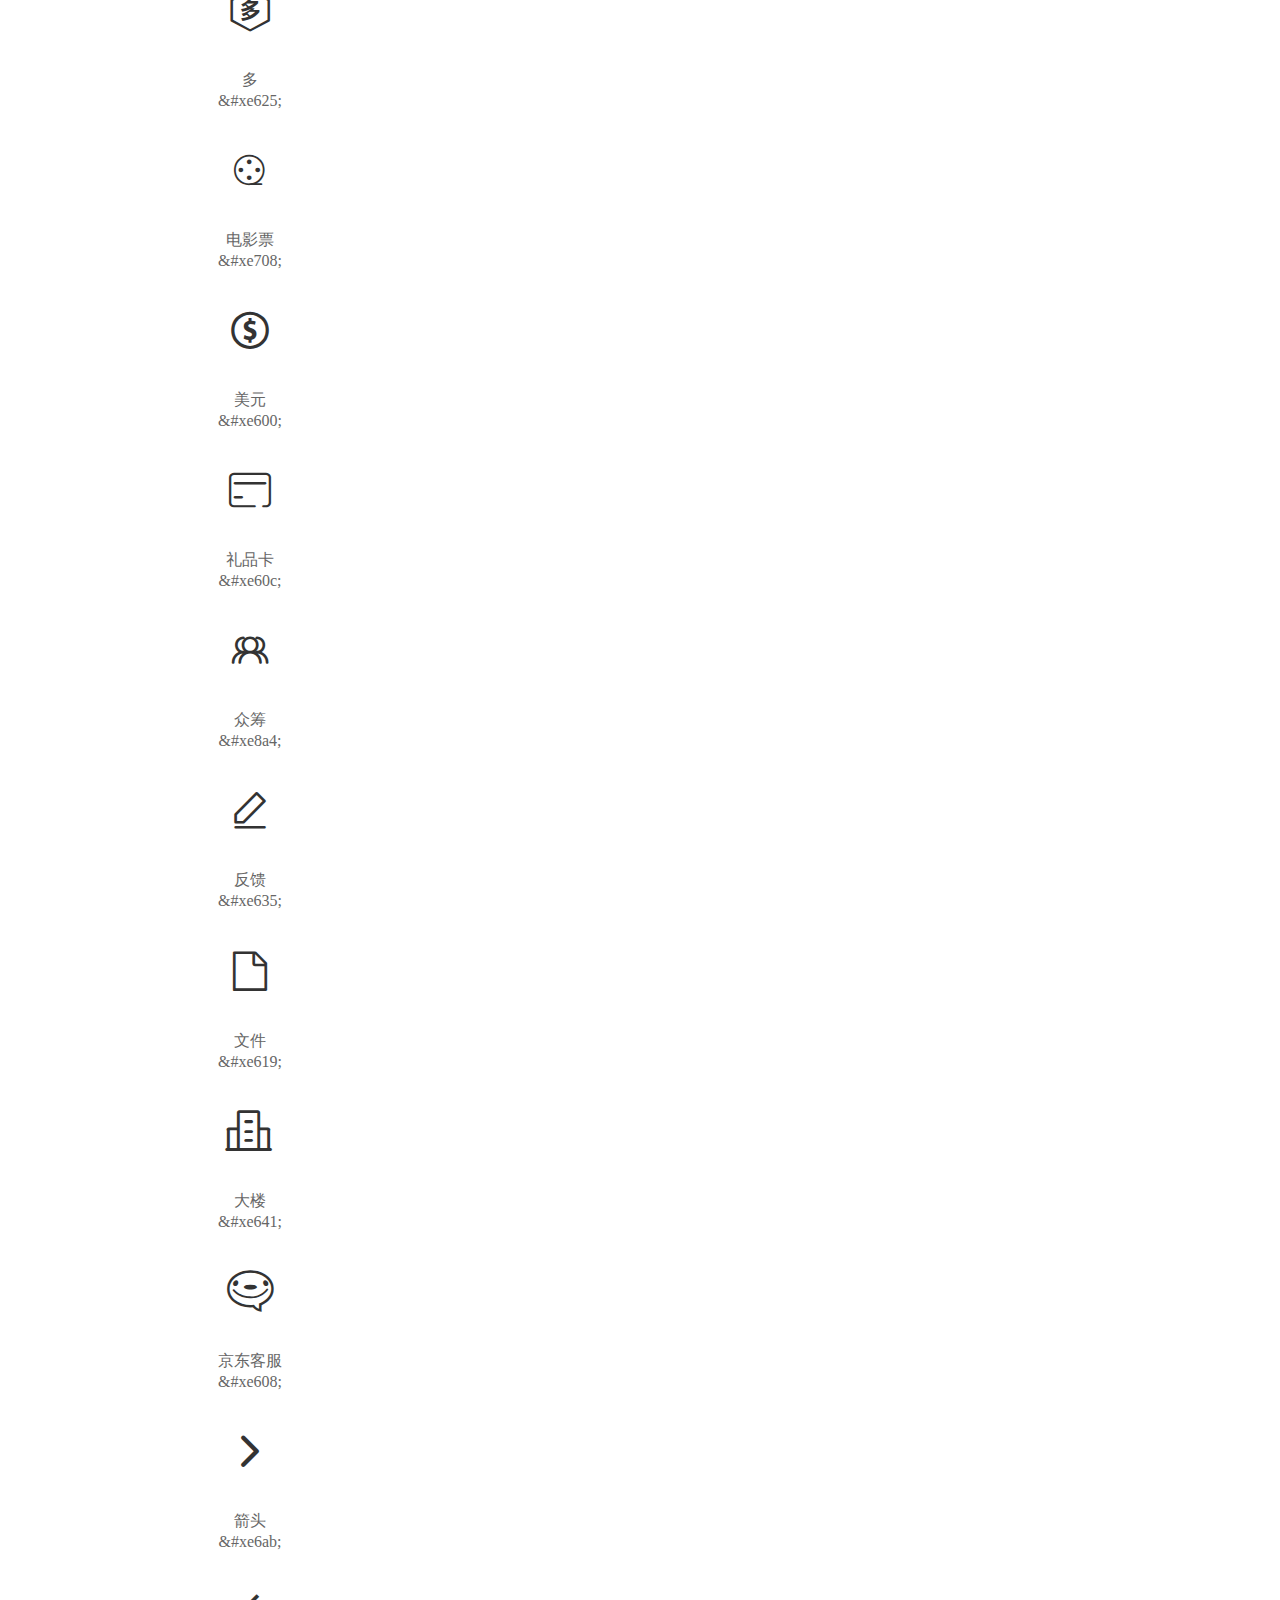
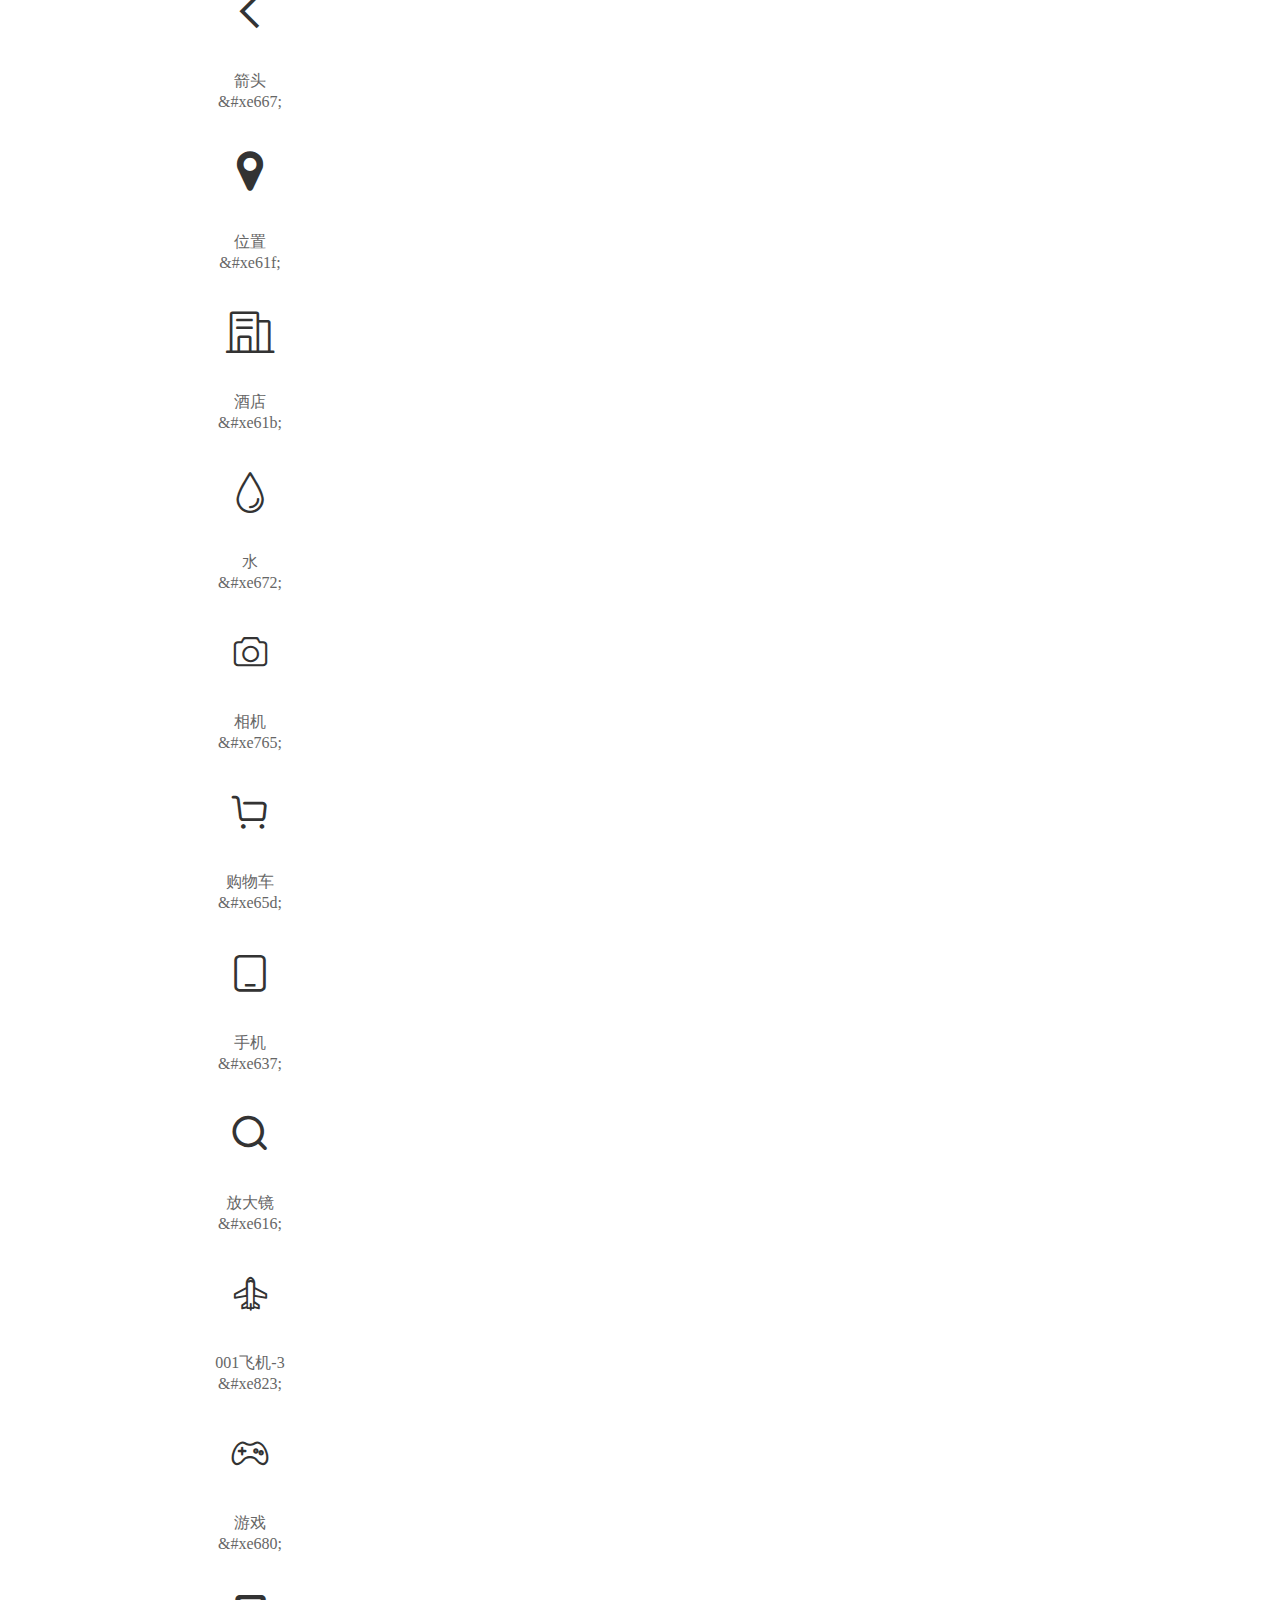
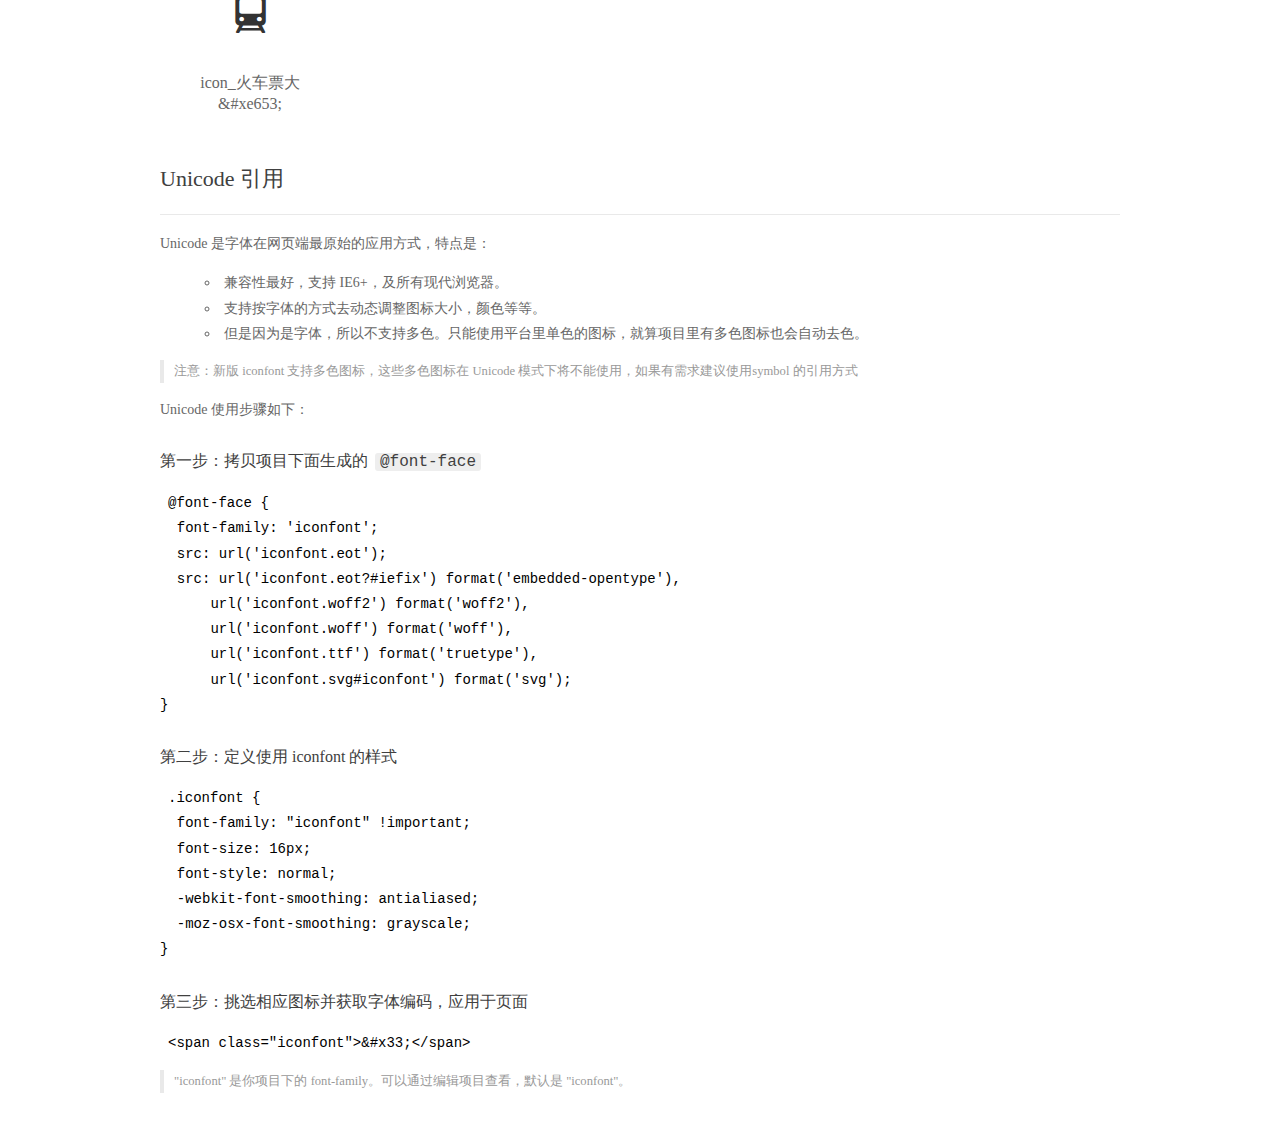
==== commit 5b924e4c: "Version 2" ====
--- a/icon-font/demo_index.html
+++ b/icon-font/demo_index.html
@@ -29,6 +29,12 @@
     <div class="tab-container">
       <div class="content unicode" style="display: block;">
           <ul class="icon_lists dib-box">
+          
+            <li class="dib">
+              <span class="icon iconfont">&#xe617;</span>
+                <div class="name">向上</div>
+                <div class="code-name">&amp;#xe617;</div>
+              </li>
           
             <li class="dib">
               <span class="icon iconfont">&#xe72f;</span>
@@ -249,6 +255,15 @@
         <ul class="icon_lists dib-box">
           
           <li class="dib">
+            <span class="icon iconfont icon-up"></span>
+            <div class="name">
+              向上
+            </div>
+            <div class="code-name">.icon-up
+            </div>
+          </li>
+          
+          <li class="dib">
             <span class="icon iconfont icon-xiangxia"></span>
             <div class="name">
               向下
@@ -528,6 +543,14 @@
       </div>
       <div class="content symbol">
           <ul class="icon_lists dib-box">
+          
+            <li class="dib">
+                <svg class="icon svg-icon" aria-hidden="true">
+                  <use xlink:href="#icon-up"></use>
+                </svg>
+                <div class="name">向上</div>
+                <div class="code-name">#icon-up</div>
+            </li>
           
             <li class="dib">
                 <svg class="icon svg-icon" aria-hidden="true">
--- a/icon-font/iconfont.css
+++ b/icon-font/iconfont.css
@@ -1,10 +1,10 @@
 @font-face {font-family: "iconfont";
-  src: url('iconfont.eot?t=1613870819904'); /* IE9 */
-  src: url('iconfont.eot?t=1613870819904#iefix') format('embedded-opentype'), /* IE6-IE8 */
-  url('[data-uri]') format('woff2'),
-  url('iconfont.woff?t=1613870819904') format('woff'),
-  url('iconfont.ttf?t=1613870819904') format('truetype'), /* chrome, firefox, opera, Safari, Android, iOS 4.2+ */
-  url('iconfont.svg?t=1613870819904#iconfont') format('svg'); /* iOS 4.1- */
+  src: url('iconfont.eot?t=1614216478300'); /* IE9 */
+  src: url('iconfont.eot?t=1614216478300#iefix') format('embedded-opentype'), /* IE6-IE8 */
+  url('[data-uri]') format('woff2'),
+  url('iconfont.woff?t=1614216478300') format('woff'),
+  url('iconfont.ttf?t=1614216478300') format('truetype'), /* chrome, firefox, opera, Safari, Android, iOS 4.2+ */
+  url('iconfont.svg?t=1614216478300#iconfont') format('svg'); /* iOS 4.1- */
 }
 
 .iconfont {
@@ -13,6 +13,10 @@
   font-style: normal;
   -webkit-font-smoothing: antialiased;
   -moz-osx-font-smoothing: grayscale;
+}
+
+.icon-up:before {
+  content: "\e617";
 }
 
 .icon-xiangxia:before {
